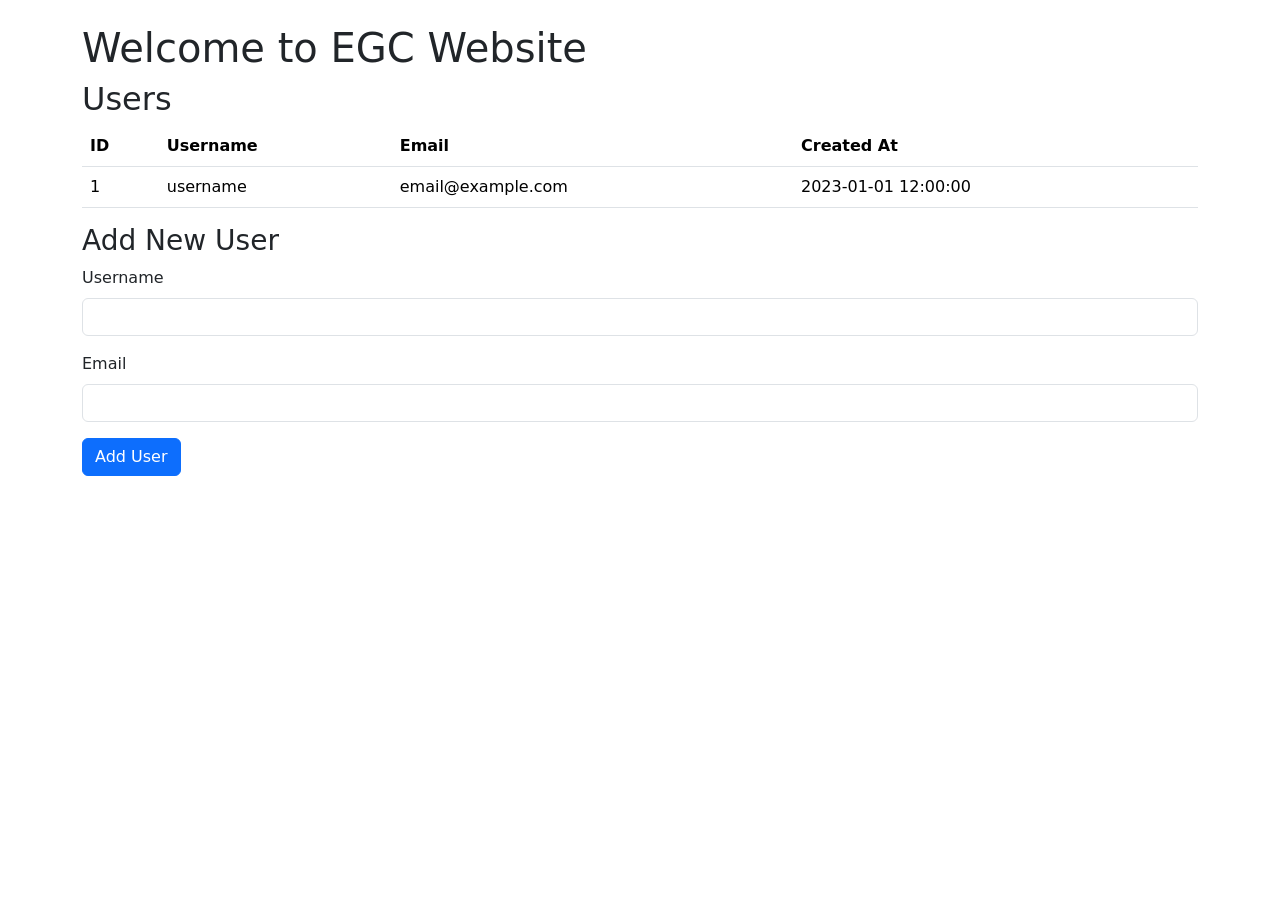
==== src/main/resources/templates/index.html @ ba708787 "Initial commit – Spring Boot child‑protection website" ====
<!DOCTYPE html>
<html xmlns:th="http://www.thymeleaf.org">
<head>
    <title>EGC Website - Users</title>
    <meta charset="UTF-8"/>
    <link href="https://cdn.jsdelivr.net/npm/bootstrap@5.3.0/dist/css/bootstrap.min.css" rel="stylesheet"/>
</head>
<body>
<div class="container mt-4">
    <h1>Welcome to EGC Website</h1>
    <h2>Users</h2>
    <table class="table" th:if="${#lists.size(users) > 0}">
        <thead>
            <tr>
                <th>ID</th>
                <th>Username</th>
                <th>Email</th>
                <th>Created At</th>
            </tr>
        </thead>
        <tbody>
            <tr th:each="user : ${users}">
                <td th:text="${user.id}">1</td>
                <td th:text="${user.username}">username</td>
                <td th:text="${user.email}">email@example.com</td>
                <td th:text="${#temporals.format(user.createdAt, 'yyyy-MM-dd HH:mm:ss')}">2023-01-01 12:00:00</td>
            </tr>
        </tbody>
    </table>
    
    <h3>Add New User</h3>
    <form th:action="@{/users}" method="post">
        <div class="mb-3">
            <label for="username" class="form-label">Username</label>
            <input type="text" class="form-control" id="username" name="username" required/>
        </div>
        <div class="mb-3">
            <label for="email" class="form-label">Email</label>
            <input type="email" class="form-control" id="email" name="email" required/>
        </div>
        <button type="submit" class="btn btn-primary">Add User</button>
    </form>
</div>
</body>
</html>
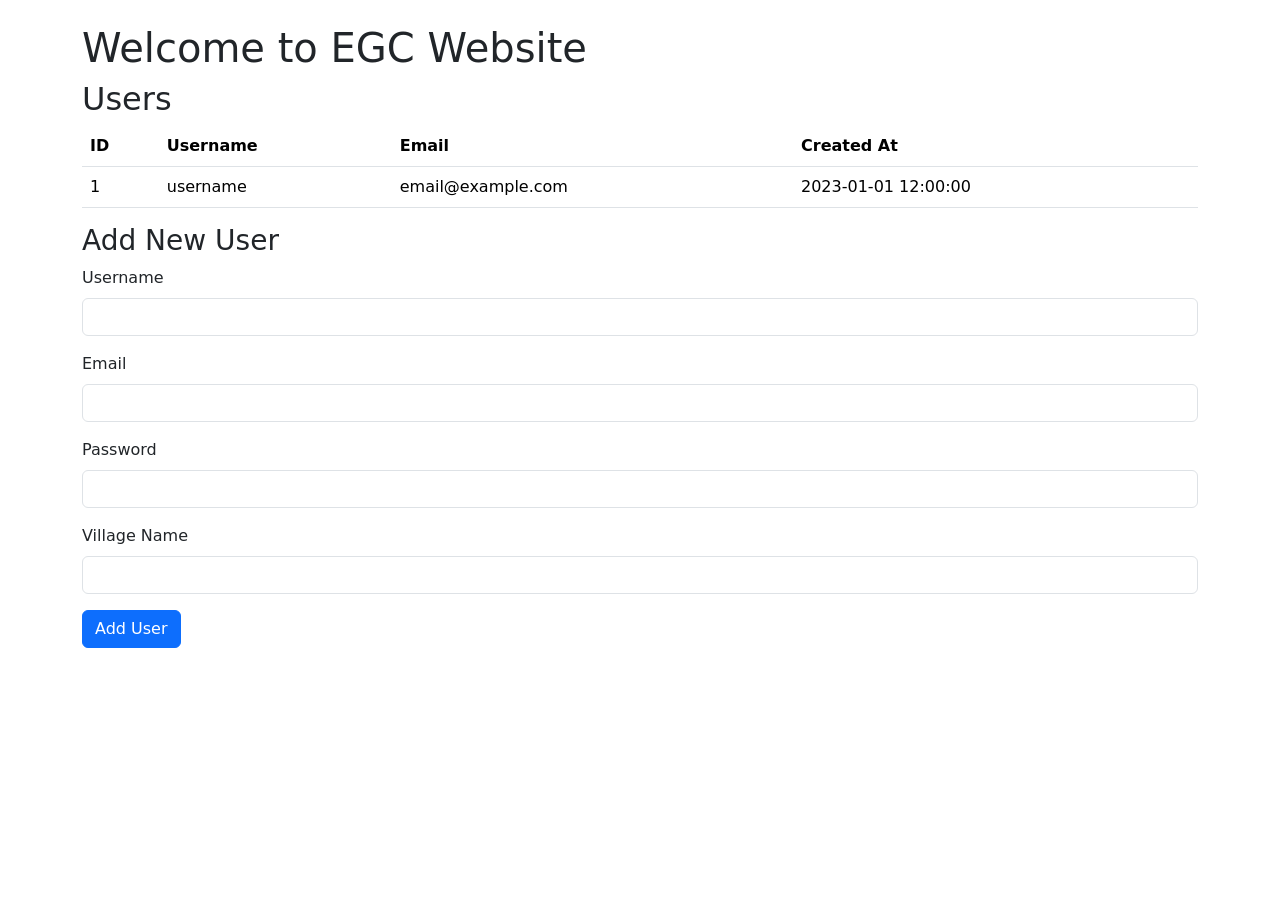
==== commit 30602df0: "??" ====
--- a/src/main/resources/templates/index.html
+++ b/src/main/resources/templates/index.html
@@ -38,6 +38,14 @@
             <label for="email" class="form-label">Email</label>
             <input type="email" class="form-control" id="email" name="email" required/>
         </div>
+        <div class="mb-3">
+            <label for="password" class="form-label">Password</label>
+            <input type="password" class="form-control" id="password" name="password" required/>
+        </div>
+        <div class="mb-3">
+            <label for="villageName" class="form-label">Village Name</label>
+            <input type="text" class="form-control" id="villageName" name="villageName" required/>
+        </div>
         <button type="submit" class="btn btn-primary">Add User</button>
     </form>
 </div>
